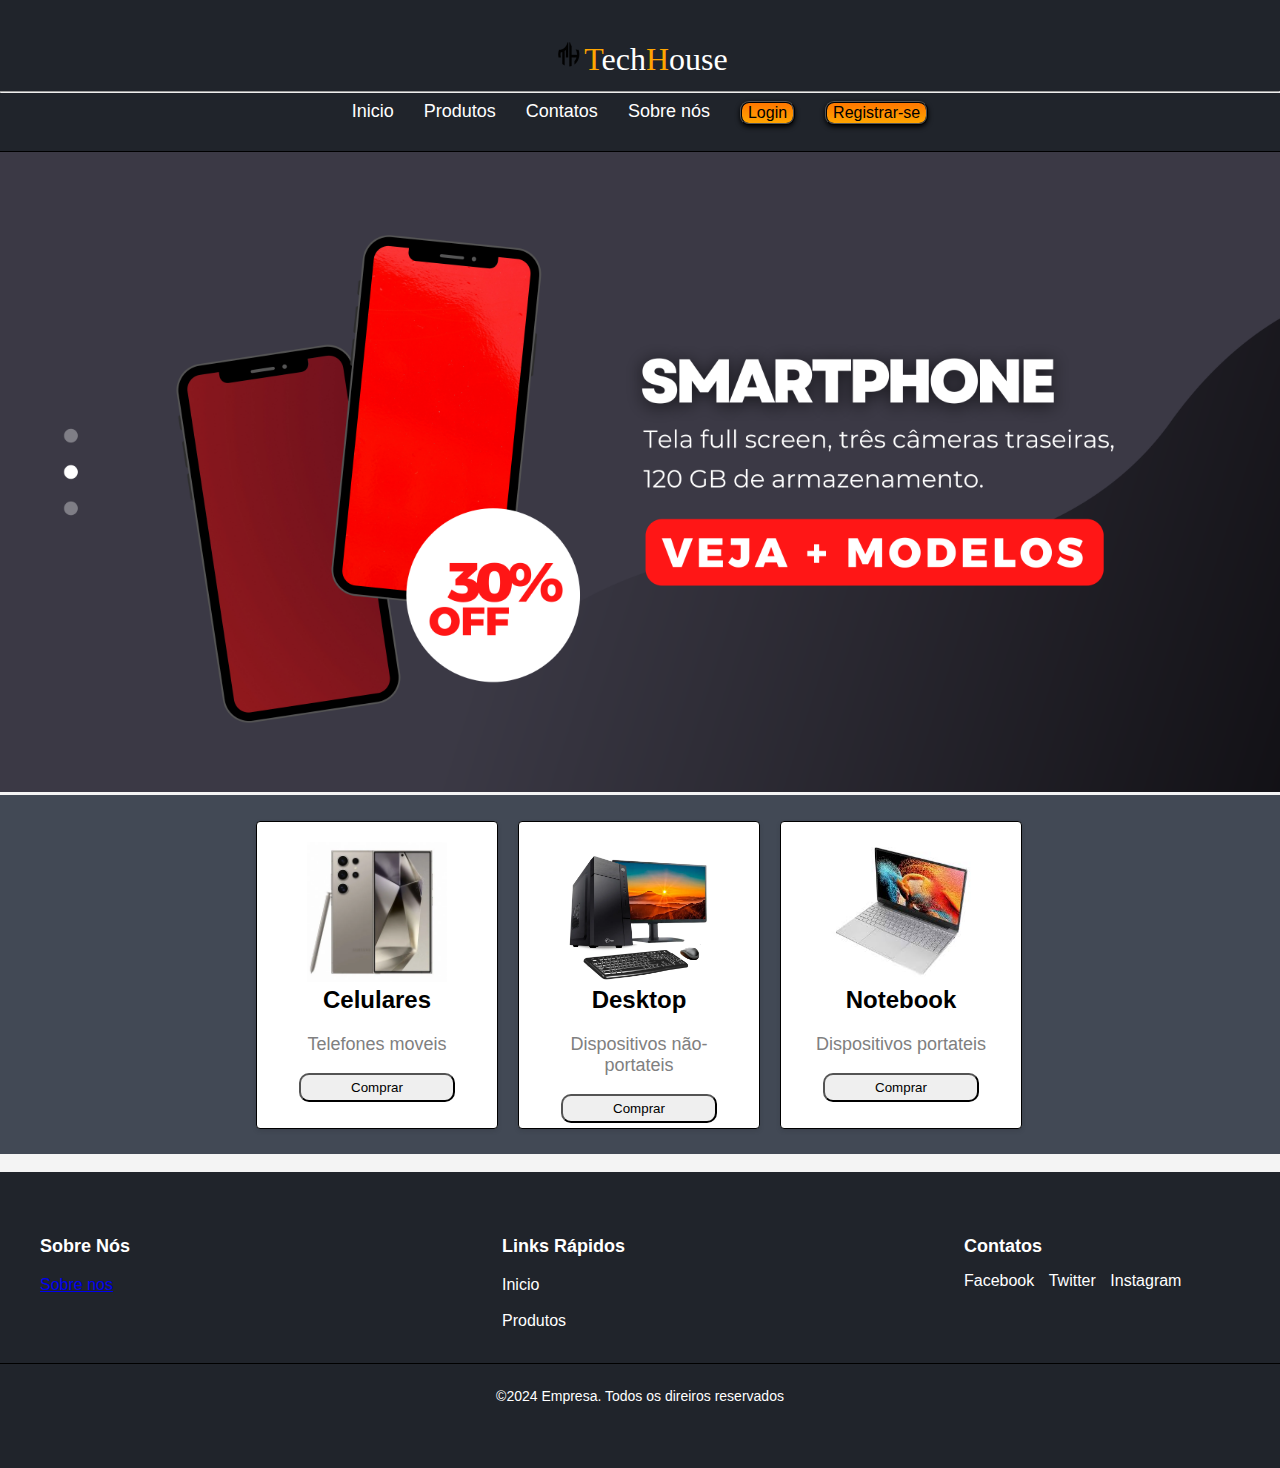
==== index.html @ 711f4e6f "1.3(beta)" ====
<!DOCTYPE html>
<html lang="en">

<head>
    <meta charset="UTF-8">
    <meta name="viewport" content="width=device-width, initial-scale=1.0">
    <title>TechHouse</title>
    <link rel="stylesheet" href="style.css">
    <link rel="shortcut icon" href="icons/favicon.ico" type="image/x-icon">
</head>

<body>
    <main>
        <!--Navegador-->
        <header class="menu" id="inicio">
            <nav>
                <p><img src="icons/favicon-32x32.png" alt="icone"><span style="color: orange">T</span>ech<span
                        style="color: orange;">H</span>ouse</p>
                <hr>
                <ul>
                    <li><a href="index.html">Inicio</a></li>
                    <li class="dropdown">
                        <a href="#produtos" class="dropbtn">Produtos</a>
                        <ul class="dropdown-content">
                            <li><a href="#celulares">Celulares</a></li>
                            <li><a href="#computadores">Computadores</a></li>
                            <li><a href="#acessorios">Acessórios</a></li>
                        </ul>
                    </li>
                    <li><a href="#contatos">Contatos</a></li>
                    <li><a href="sobre.html">Sobre nós</a></li>
                    <div class="btns">
                        <li><a href="login.html"><button class="btn-login">Login</button></a></li>
                        <li><a href="registrar.html"><button class="btn-registro">Registrar-se</button></a></li>
                    </div>
                </ul>
            </nav>
        </header>
        <!--Slider-->
        <div class="slider">
            <div class="slides">
                <div class="slide">
                    <img src="imagens/1.png" alt="Banner 1">
                </div>
                <div class="slide">
                    <img src="imagens/2.png" alt="Banner 2">
                </div>
                <div class="slide">
                    <img src="imagens/Capturar.PNG" alt="Banner 3">
                </div>
            </div>
        </div>
        <!--Cards-->
        <div class="container" id="produtos">
            <div class="card">
                <img src="imagens/celular.webp" alt="">
                <h2>Celulares</h2>
                <p>Telefones moveis</p>
                <a
                    href="https://docs.google.com/document/d/1Id788sMa0EDFTMqhlAEfO64P_ofz_tUZiYRQexCY-oU/edit?pli=1"><button>Comprar</button></a>
            </div>
            <div class="card">
                <img src="imagens/desktop.webp" alt="">
                <h2>Desktop</h2>
                <p>Dispositivos não-portateis</p>
                <button>Comprar</button>
            </div>
            <div class="card">
                <img src="imagens/notebook.jpg" alt="">
                <h2>Notebook</h2>
                <p>Dispositivos portateis</p>
                <button>Comprar</button>
            </div>
        </div>
        <br>
        <!--roda pé-->
        <footer>
            <div class="footer-conteiner">
                <div class="footer-section">
                    <h4>Sobre Nós</h4>
                    <ul>
                        <p><a href="sobre.html">Sobre nos</a></p>
                    </ul>
                </div>
                <div class="footer-section">
                    <h4>Links Rápidos</h4>
                    <ul>
                        <li><a href="#inicio">Inicio</a></li>
                        <li><a href="#produtos">Produtos</a></li>
                    </ul>
                </div>
                <div class="footer-section">
                    <h4>Contatos</h4>
                    <div class="social-links" id="contatos">
                        <a href="https://www.facebook.com/?locale=pt_BR">Facebook</a>
                        <a href="twitter.com">Twitter</a>
                        <a href="instagram.com">Instagram</a>
                    </div>
                </div>
            </div>
            <div class="footer-bottom">
                <p>&copy;2024 Empresa. Todos os direiros reservados</p>
            </div>
        </footer>
    </main>
</body>

</html>
---- style.css ----
/*Estilo de pagina*/
body {

    font-family: Arial, sans-serif;
    background-color: #f4f4f4;
    margin: 0;
    padding: 0;
    display: center;
    justify-content: center;
    align-items: center;
    height: 100%;
}

/*navegador*/
nav {
    background-color: rgb(32, 36, 43);
    padding: 2% 0;
    border-bottom: 1px solid black;
}
nav p{
    font-size: 200%;
    font-family: cursive;
    color: white;
    text-align: center;
    margin: 1%;
}

nav ul {
    list-style-type: none;
    margin: 0;
    padding: 0;
    display: flex;
    justify-content: center;
}

nav ul li {
    position: relative;
    margin: 0 15px;
}

nav ul li a {
    color: white;
    text-decoration: none;
    font-size: 18px;
    transition: color 0.3s;

}
.btn-login{
    border-radius: 9px;
    border-style: ridge;
    background-image: linear-gradient(rgb(255, 119, 0),orange);
    font-size: 16px;
    box-shadow: 0px 2px 5px rgb(0, 0, 2);
    transition: 0.3s;
}
.btn-login:hover{
    background-image: linear-gradient(orange, rgb(255, 119, 0));  
    font-size: 18px;
}
.btn-registro{
    border-radius: 9px;
    border-style: ridge;
    background-image: linear-gradient(rgb(255, 119, 0),orange);
    font-size: 16px;
    box-shadow: 0px 2px 5px rgb(0, 0, 2);
    transition: 0.3s;
}
.btn-registro:hover{
    background-image: linear-gradient(orange, rgb(255, 119, 0)); 
    font-size: 18px; 
}
.btns {
    display: flex;
    
}

nav ul li a:hover {
    color: rgb(0, 0, 2)
}

nav ul li .dropdown-content {
    display: none;
    position: absolute;
    background-color: gray;
    box-shadow: 0px 8px 16px 0px rgba(0, 0, 0, 0.2);
    z-index: 1;
    min-width: 160px;
    padding: 10px;
}

nav ul li .dropdown-content li {
    margin: 0;
    text-align: center;
}

nav ul li .dropdown-content li a {
    padding: 0px 20px;
}

nav ul li .dropdown-content li a:hover {
    background-color: rgb(86, 86, 86);
}

nav ul li:hover .dropdown-content {
    display: block;
}

/*fim do navegador*/

/*Slider*/
.slider {
    width: 100%;
    max-width: 8000px;
    margin: 0 auto;
    overflow: hidden;
    position: relative;
}

.slides {
    display: flex;
    width: 100%;
    animation: slideAnimation 9s infinite;
}

.slide {
    width: 100%;
    flex-shrink: 0;
}

@keyframes slideAnimation {
    0% {
        transform: translateX(0);
    }
    33% {
        transform: translateX(-100%);
    }
    66% {
        transform: translateX(-200%);
    }
    100% {
        transform: translateX(0);
    }
}

.slide img {
    width: 100%;
    display: block;
}
/*fim do slider*/
/*cards*/
.container{
    display: flex;
    gap: 20px;
    flex-wrap: wrap;
    text-align: center;
    padding-inline: 20%;
    padding-bottom: 2%;
    padding-top: 2%;
    background-color: rgb(66, 73, 85);
}
.card{
    background-color: white;
    border: 1px solid black;
    border-radius: 4px;
    padding: 20px 20px 5px 20px;
    box-shadow: 0 2px 5px rgba(0, 0, 0, 0.1);
    flex: 1;
    max-width: 200px;
    min-height: 200px;
}
.card h2{
    margin-top: 0;
    font-size: 1.5em;
    color: black;
}
.card p{
    font-size: 18px;
    color: gray;
}
.card button{
    border-radius: 10px;
    padding: 5px 50px;
}
.card img{
    width: 70%;
}
/*footer*/
footer {
    background-color: rgb(32, 36, 43);
    color: white;
    padding: 40px 0;
    font-family: Arial, Helvetica, sans-serif;
}

.footer-conteiner {
    display: flex;
    justify-content: space-between;
    flex-wrap: wrap;
    max-width: 1200px;
    margin: 0 auto;
    padding: 0px 20px;
}

.footer-section {
    flex-basis: 23%;
    margin-bottom: 20px;
}

.footer-section h4 {
    margin-bottom: 15px;
    font-size: 18px;
    color: white;
}

.footer-section p,
.footer-section ul {
    margin: 0;
    padding: 0;
    line-height: 1.6;
}

.footer-section ul {
    list-style-type: none;
}

.footer-section ul li {
    margin-bottom: 10px;
}

.footer-section ul li a {
    color: white;
    text-decoration: none;
    transition: 0.2s;
}

.footer-section ul li a:hover {
    color: black;
}

.social-links a {
    display: inline-block;
    margin-right: 10px;
    color: white;
    text-decoration: none;
    transition: color 0.2s;
}

.social-links a:hover {
    color: black;
}

.footer-bottom {
    text-align: center;
    margin-top: 20px;
    padding: 10px 0;
    border-top: 1px solid black;
    font-size: 14px;
}

.footer-bottom {
    margin: 0;
}

/*fim do footer*/
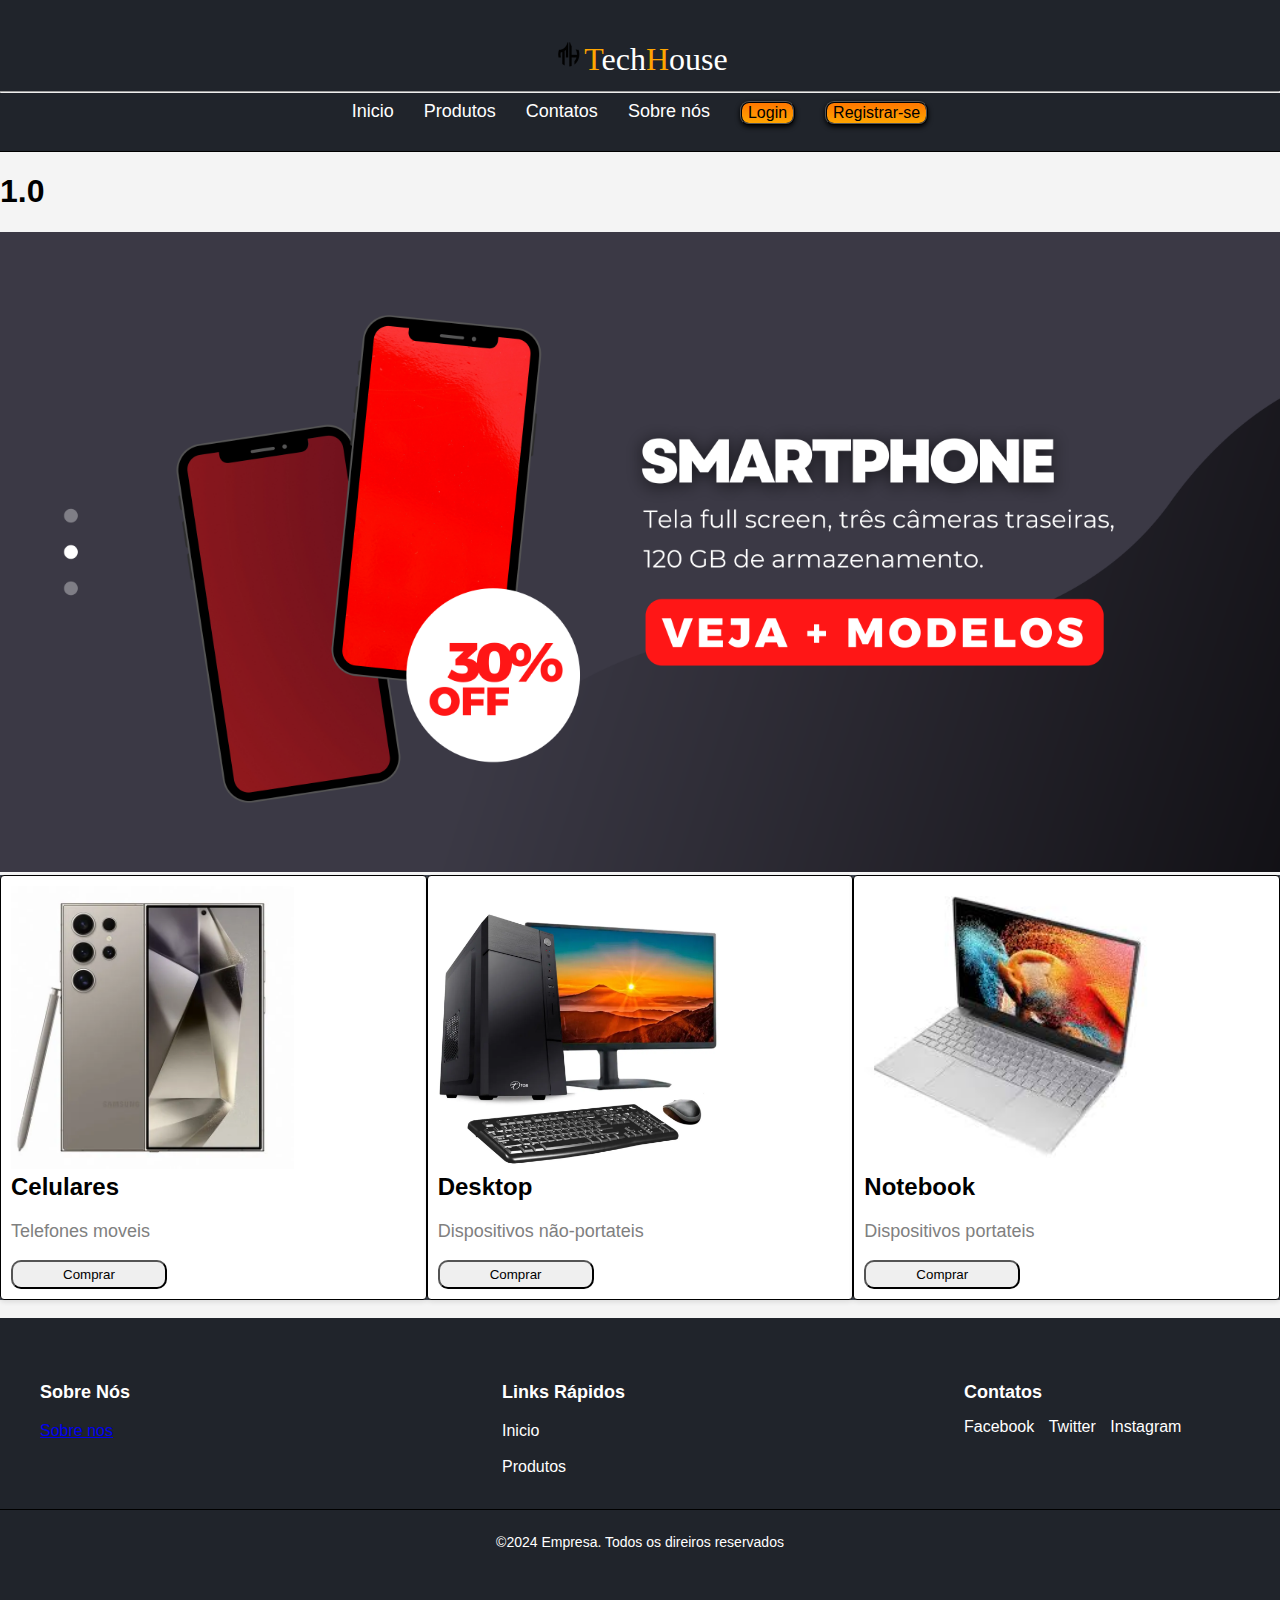
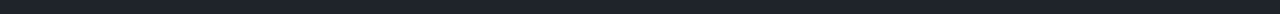
==== commit 2e3d0d16: "1.7" ====
--- a/index.html
+++ b/index.html
@@ -36,6 +36,7 @@
                 </ul>
             </nav>
         </header>
+        <h1>1.0</h1>
         <!--Slider-->
         <div class="slider">
             <div class="slides">
--- a/style.css
+++ b/style.css
@@ -1,6 +1,5 @@
 /*Estilo de pagina*/
 body {
-
     font-family: Arial, sans-serif;
     background-color: #f4f4f4;
     margin: 0;
@@ -9,6 +8,8 @@
     justify-content: center;
     align-items: center;
     height: 100%;
+    min-width: 768px;
+    max-width: 2048px;
 }
 
 /*navegador*/
@@ -16,6 +17,8 @@
     background-color: rgb(32, 36, 43);
     padding: 2% 0;
     border-bottom: 1px solid black;
+    flex: 1;
+    display: center;
 }
 nav p{
     font-size: 200%;
@@ -82,7 +85,7 @@
     display: none;
     position: absolute;
     background-color: gray;
-    box-shadow: 0px 8px 16px 0px rgba(0, 0, 0, 0.2);
+    box-shadow: 0px 8px 16px 0px rgba(207, 140, 140, 0.2);
     z-index: 1;
     min-width: 160px;
     padding: 10px;
@@ -150,23 +153,22 @@
 /*cards*/
 .container{
     display: flex;
-    gap: 20px;
-    flex-wrap: wrap;
-    text-align: center;
-    padding-inline: 20%;
-    padding-bottom: 2%;
-    padding-top: 2%;
+    justify-content: center;
+    align-items: center;
+    width: 100%;
+    height: 100%;
     background-color: rgb(66, 73, 85);
+
+
 }
 .card{
     background-color: white;
     border: 1px solid black;
     border-radius: 4px;
-    padding: 20px 20px 5px 20px;
+    padding: 10px;
     box-shadow: 0 2px 5px rgba(0, 0, 0, 0.1);
     flex: 1;
-    max-width: 200px;
-    min-height: 200px;
+    min-height: 260px;
 }
 .card h2{
     margin-top: 0;
@@ -182,8 +184,14 @@
     padding: 5px 50px;
 }
 .card img{
+    transition: all 0.5s;
     width: 70%;
 }
+.card img:hover{
+    transition: all 0.3s;
+    transform: translateY(-5%)
+}
+
 /*footer*/
 footer {
     background-color: rgb(32, 36, 43);
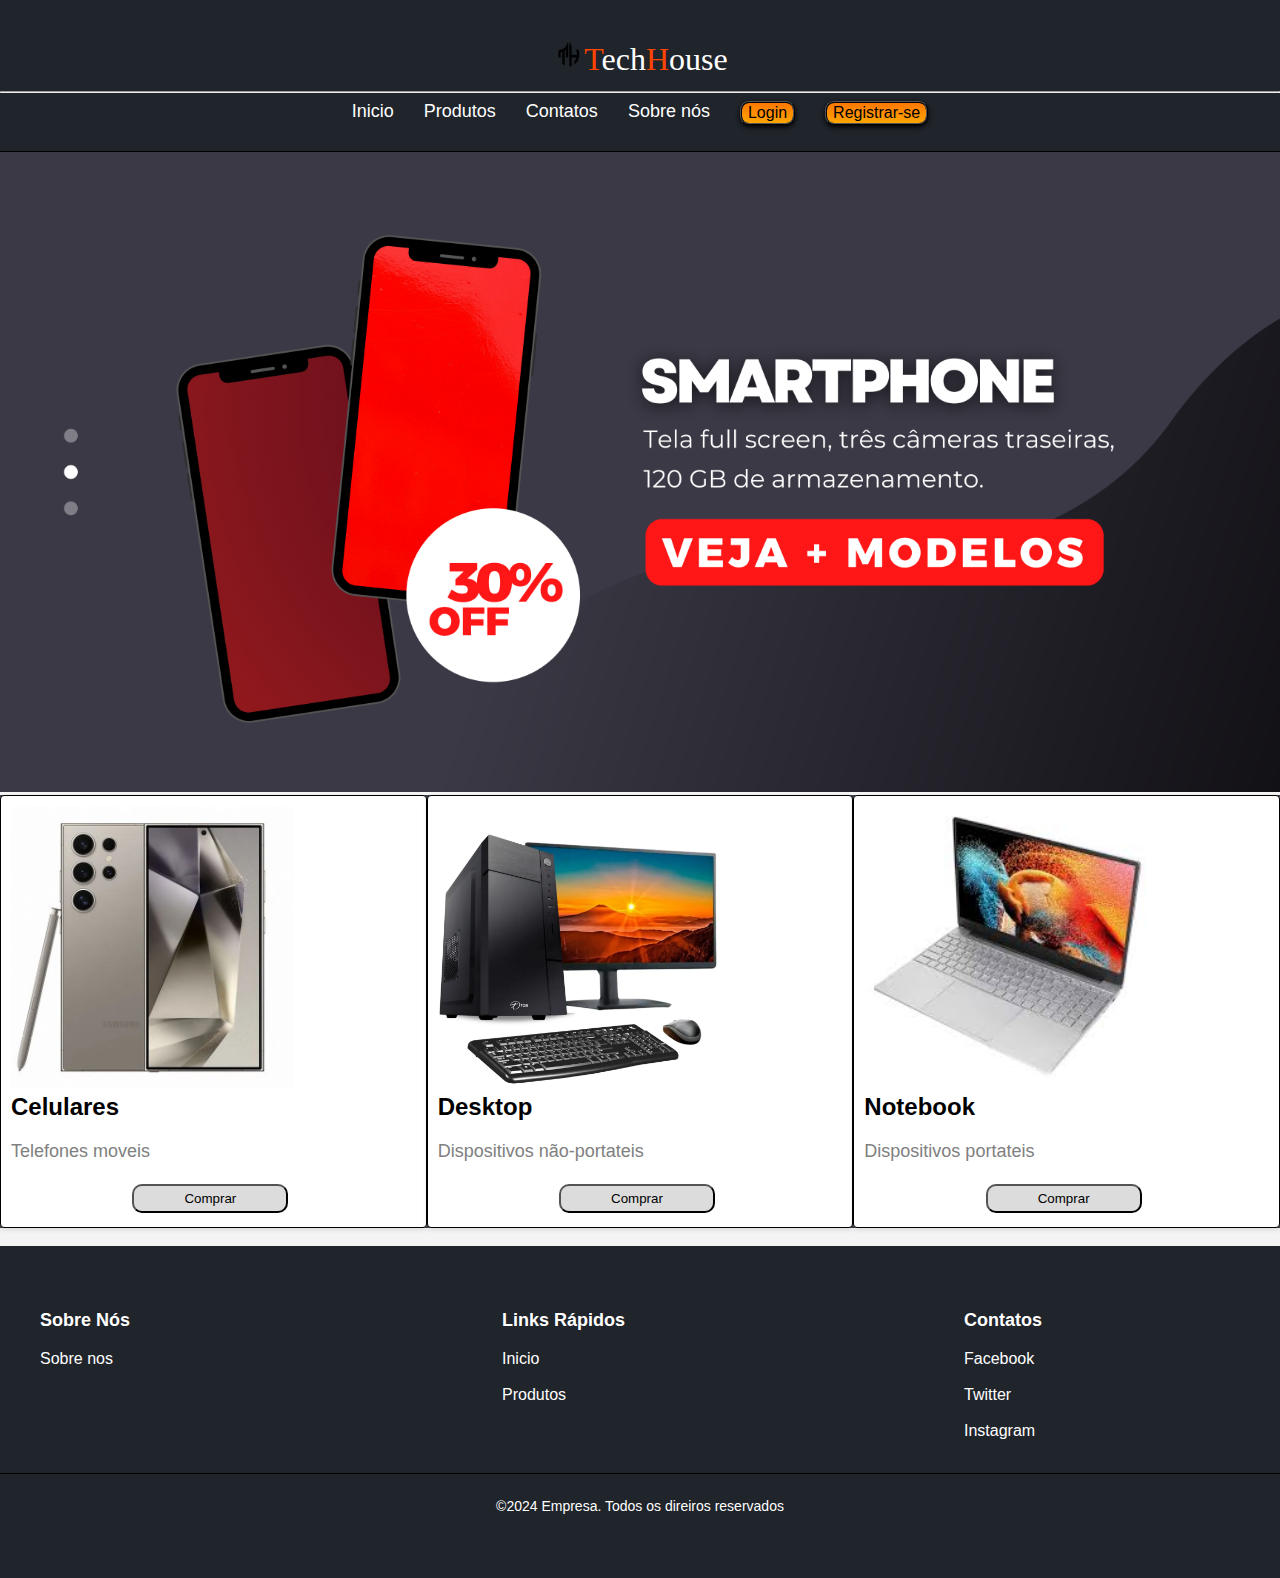
==== commit 22e6b907: "1.8" ====
--- a/index.html
+++ b/index.html
@@ -14,8 +14,8 @@
         <!--Navegador-->
         <header class="menu" id="inicio">
             <nav>
-                <p><img src="icons/favicon-32x32.png" alt="icone"><span style="color: orange">T</span>ech<span
-                        style="color: orange;">H</span>ouse</p>
+                <p><img src="icons/favicon-32x32.png" alt="icone"><span style="color: orangered">T</span>ech<span
+                        style="color: orangered;">H</span>ouse</p>
                 <hr>
                 <ul>
                     <li><a href="index.html">Inicio</a></li>
@@ -36,7 +36,6 @@
                 </ul>
             </nav>
         </header>
-        <h1>1.0</h1>
         <!--Slider-->
         <div class="slider">
             <div class="slides">
@@ -80,7 +79,7 @@
                 <div class="footer-section">
                     <h4>Sobre Nós</h4>
                     <ul>
-                        <p><a href="sobre.html">Sobre nos</a></p>
+                        <li><a href="sobre.html">Sobre nos</a></li>
                     </ul>
                 </div>
                 <div class="footer-section">
@@ -93,9 +92,11 @@
                 <div class="footer-section">
                     <h4>Contatos</h4>
                     <div class="social-links" id="contatos">
-                        <a href="https://www.facebook.com/?locale=pt_BR">Facebook</a>
-                        <a href="twitter.com">Twitter</a>
-                        <a href="instagram.com">Instagram</a>
+                        <ul>
+                            <li><a href="https://www.facebook.com/?locale=pt_BR">Facebook</a></li>
+                            <li><a href="twitter.com">Twitter</a></li>
+                            <li><a href="instagram.com">Instagram</a></li>
+                        </ul>
                     </div>
                 </div>
             </div>
--- a/style.css
+++ b/style.css
@@ -78,7 +78,7 @@
 }
 
 nav ul li a:hover {
-    color: rgb(0, 0, 2)
+    color: orangered;
 }
 
 nav ul li .dropdown-content {
@@ -182,9 +182,16 @@
 .card button{
     border-radius: 10px;
     padding: 5px 50px;
+    margin: 1% 30%;
+    transition: 0.3s;
+    background-color: gainsboro;
+}
+.card button:hover{
+    font-size: 14px;
+    background-color: aliceblue;
 }
 .card img{
-    transition: all 0.5s;
+    transition: all 0.6s;
     width: 70%;
 }
 .card img:hover{
@@ -242,7 +249,7 @@
 }
 
 .footer-section ul li a:hover {
-    color: black;
+    color: orangered;
 }
 
 .social-links a {
@@ -254,7 +261,7 @@
 }
 
 .social-links a:hover {
-    color: black;
+    color: orangered;
 }
 
 .footer-bottom {
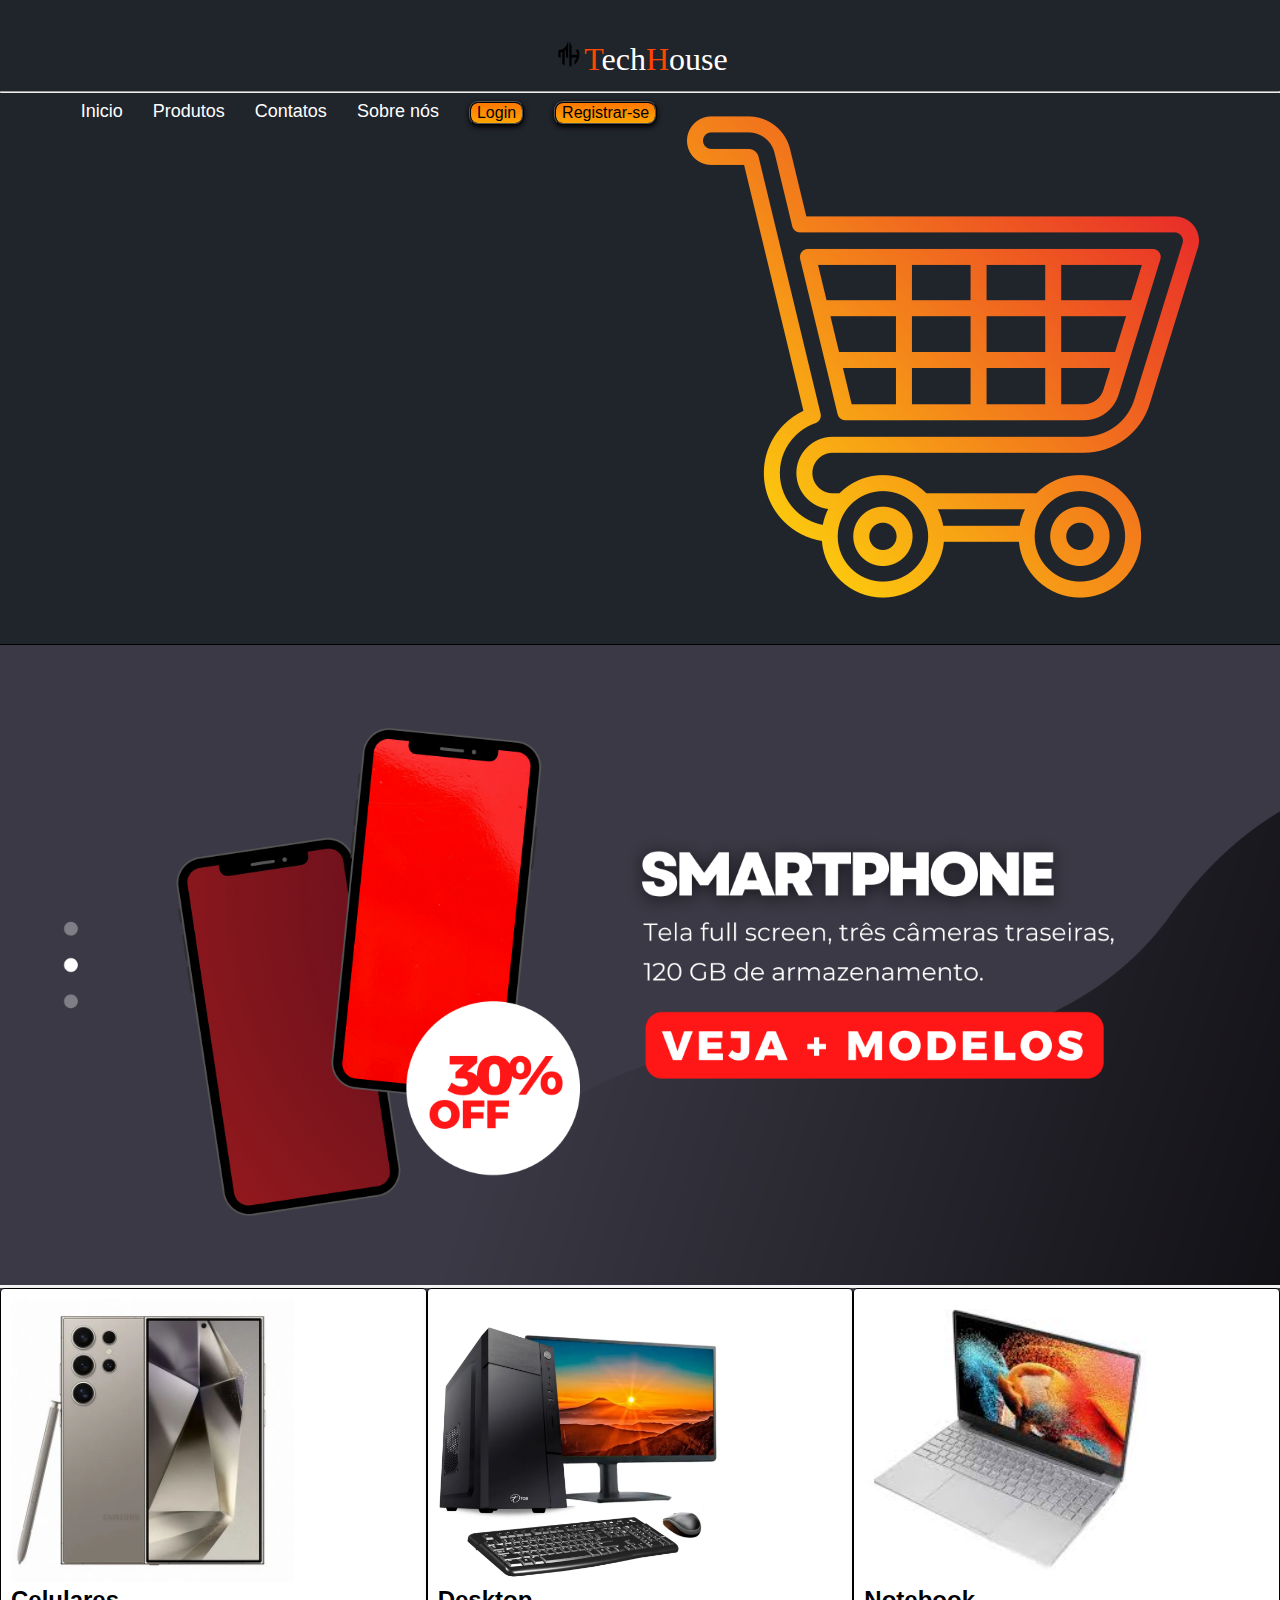
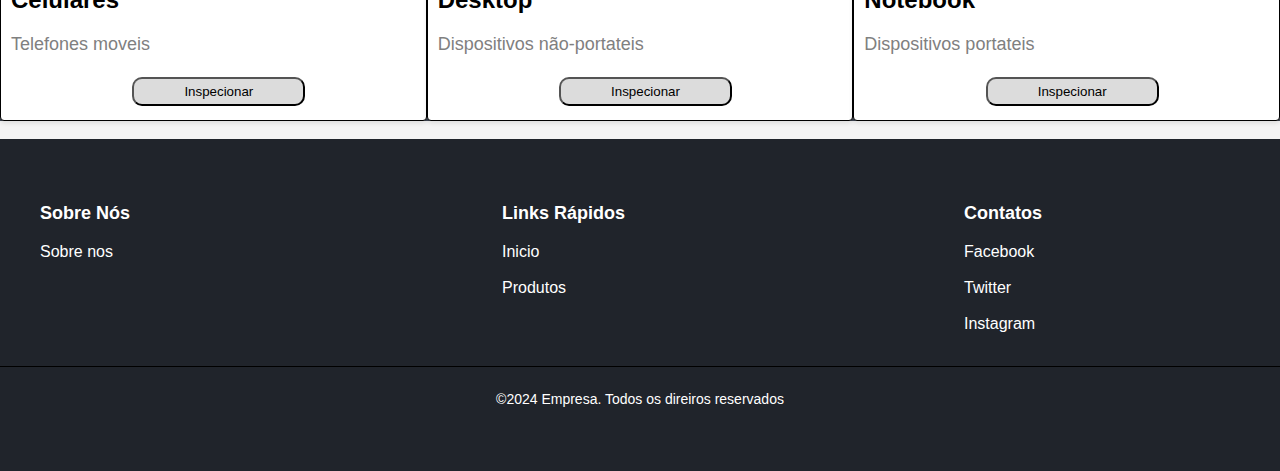
==== commit 95c51b3f: "2.0" ====
--- a/index.html
+++ b/index.html
@@ -31,7 +31,8 @@
                     <li><a href="sobre.html">Sobre nós</a></li>
                     <div class="btns">
                         <li><a href="login.html"><button class="btn-login">Login</button></a></li>
-                        <li><a href="registrar.html"><button class="btn-registro">Registrar-se</button></a></li>
+                        <li><a href="cadastro.html"><button class="btn-registro">Registrar-se</button></a></li>
+                        <li><a href="carrinho.html"><img src="icons/carrinho.png" alt="carrinho"></a></li>
                     </div>
                 </ul>
             </nav>
@@ -57,19 +58,19 @@
                 <h2>Celulares</h2>
                 <p>Telefones moveis</p>
                 <a
-                    href="https://docs.google.com/document/d/1Id788sMa0EDFTMqhlAEfO64P_ofz_tUZiYRQexCY-oU/edit?pli=1"><button>Comprar</button></a>
+                    href=celulares.html><button>Inspecionar</button></a>
             </div>
             <div class="card">
                 <img src="imagens/desktop.webp" alt="">
                 <h2>Desktop</h2>
                 <p>Dispositivos não-portateis</p>
-                <button>Comprar</button>
+                <button>Inspecionar</button>
             </div>
             <div class="card">
                 <img src="imagens/notebook.jpg" alt="">
                 <h2>Notebook</h2>
                 <p>Dispositivos portateis</p>
-                <button>Comprar</button>
+                <button>Inspecionar</button>
             </div>
         </div>
         <br>
